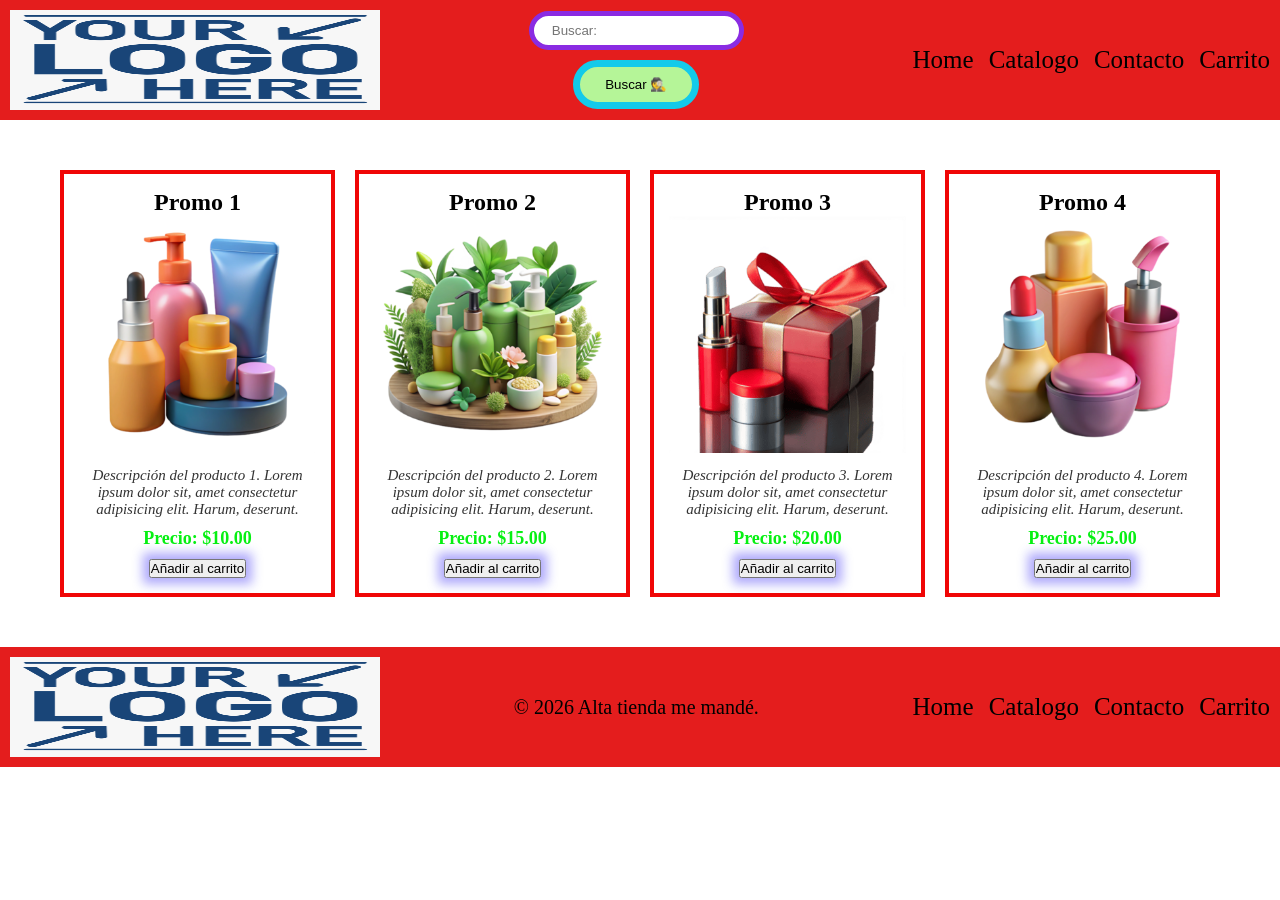
==== index.html @ 7cb9915d "Primer carga Primer carga de archivos" ====
<!DOCTYPE html>
<html lang="en">
<head>
    <meta charset="UTF-8">
    <meta name="viewport" content="width=device-width, initial-scale=1.0">
    <title>Home</title>
    <link rel="stylesheet" href="./CSS/styles.css">
</head>
<body>
    <header>
        <img src="./imagenes/logo.png" alt="Logo" class="logo">
        <form action="./buscar.html" method="get" class="Buscador">
            <input type="text" name="Buscar" placeholder="Buscar: " value="">
            <button type="submit">Buscar 🕵️</button>
        </form>
        <nav>
            <ul class="nav-usuario">
                <li><a href="#">Home</a></li>
                <li><a href="./catalogo.html">Catalogo</a></li>
                <li><a href="./contacto.html">Contacto</a></li>
                <li><a href="./carrito.html">Carrito</a></li>
            </ul>
        </nav>
    </header>
    <main>
        
        <section class="SeccionProductos">
            <article class="Producto">
                <h2>Promo 1</h2>
                <img src="./imagenes/producto1.png" alt="Producto 1">
                <p class="Descripcion">
                    Descripción del producto 1. Lorem ipsum dolor sit, amet consectetur adipisicing elit. Harum, deserunt.
                </p>
                <p class="Precio">Precio: $10.00</p>
                <a href="./carrito.html">
                    <button class="boton">Añadir al carrito</button>
                </a>
            </article>

            <article class="Producto">
                <h2>Promo 2</h2>
                <img src="./imagenes/producto2.png" alt="Producto 2">
                <p class="Descripcion">
                    Descripción del producto 2. Lorem ipsum dolor sit, amet consectetur adipisicing elit. Harum, deserunt.
                </p>
                <p class="Precio">Precio: $15.00</p>
                <a href="./carrito.html">
                    <button class="boton">Añadir al carrito</button>
                </a>
            </article>

            <article class="Producto">
                <h2>Promo 3</h2>
                <img src="./imagenes/producto3.png" alt="Producto 3">
                <p class="Descripcion">
                    Descripción del producto 3. Lorem ipsum dolor sit, amet consectetur adipisicing elit. Harum, deserunt.
                </p>
                <p class="Precio">Precio: $20.00</p>
                <a href="./carrito.html">
                    <button class="boton">Añadir al carrito</button>
                </a>
            </article>

            <article class="Producto">
                <h2>Promo 4</h2>
                <img src="./imagenes/producto4.png" alt="Producto 4">
                <p class="Descripcion">
                    Descripción del producto 4. Lorem ipsum dolor sit, amet consectetur adipisicing elit. Harum, deserunt.
                </p>
                <p class="Precio">Precio: $25.00</p>
                <a href="./carrito.html">
                    <button class="boton">Añadir al carrito</button>
                </a>
            </article>
        </section>
    </main>
    <footer>
        <img src="./imagenes/logo.png" alt="Logo" class="logo">
        <p class="copy">&copy; 2026 Alta tienda me mandé.</p>
        <nav>
            <ul class="nav-usuario">
                <li><a href="#">Home</a></li>
                <li><a href="./catalogo.html">Catalogo</a></li>
                <li><a href="./contacto.html">Contacto</a></li>
                <li><a href="./carrito.html">Carrito</a></li>
            </ul>
        </nav>
    </footer>
</body>
</html>
---- CSS/styles.css ----
/* reset -> se hace siempre para empezar de cero el proyecto*/
* {
    margin: 0;
    padding: 0;
    box-sizing: border-box;
}

a {
    text-decoration: none;
    color: inherit;
}

ul, ol, li {
    list-style-type: none;
}

/* Header Styles */
header, footer {
    display: flex;
    align-items: center;
    justify-content: space-between;
    background-color: #e41d1d;
    color: black;
    padding: 10px;
}

.Buscador {
    display: flex;
    flex-direction: column;
    align-items: center;
    gap: 10px;
}

.Buscador input{
    padding: 7px 18px;
    border: 5px solid blueviolet;
    border-radius: 25px;
    display: flex;
}

.Buscador button{
    padding: 10px 25px;
    border: 7px solid rgb(19, 202, 234);
    border-radius: 25px;
    display: flex;
    background-color: rgb(181, 245, 152);
    color: rgb(0, 0, 0);
    cursor: pointer;
}

.Buscador button:hover{
    background-color: rgb(253, 252, 252);
}

.logo {
    width: 370px;
    height: 100px;
}

.nav-usuario {
    font-size: 25px;
    display: flex;
    gap: 15px;
    margin-left: 20px;
}

/* Main Styles */
main {
    padding: 20px;
    margin: 20px;
}
.SeccionProductos {
    display: flex;
    justify-content: center;
    flex-wrap: wrap;
    gap: 20px;
    padding: 10px;
}

/* Para PC o pantallas grandes: 4 columnas */
.Producto {
    border: 4px solid #f00606;
    padding: 15px;
    text-align: center;
    width: calc(25% - 20px); /* 4 por fila */
    min-width: 220px;
    box-sizing: border-box;
}

/* Para celulares y pantallas chicas (pantalla alargada): 1 por fila */
@media (max-width: 600px) {
    .Producto {
        width: 100%; /* Cada producto ocupa toda la fila */
    }
}

.Producto img {
    max-width: 100%;
    height: auto;
    object-fit: contain;
}

.Precio {
    font-size: 18px;
    font-weight: bold;
    color: #06f012;
    margin: 10px;
}

p.Descripcion {
    font-style: italic;
    font-size: 15px;
    color: #333;
    margin: 10px;
}

.boton {
    /* https://cssgenerator.org/box-shadow-css-generator.html */
    box-shadow: 0px 0px 11px 6px rgba(17,1,244,0.34);
    -webkit-box-shadow: 0px 0px 11px 6px rgba(17,1,244,0.34);
    -moz-box-shadow: 0px 0px 11px 6px rgba(17,1,244,0.34);
    cursor: pointer;
}

.copy {
    font-family: comic sans ms;
    font-size: 20px;
    text-align: center;
    padding: 10px;
    background-color: #e41d1d;
    color: black;
}
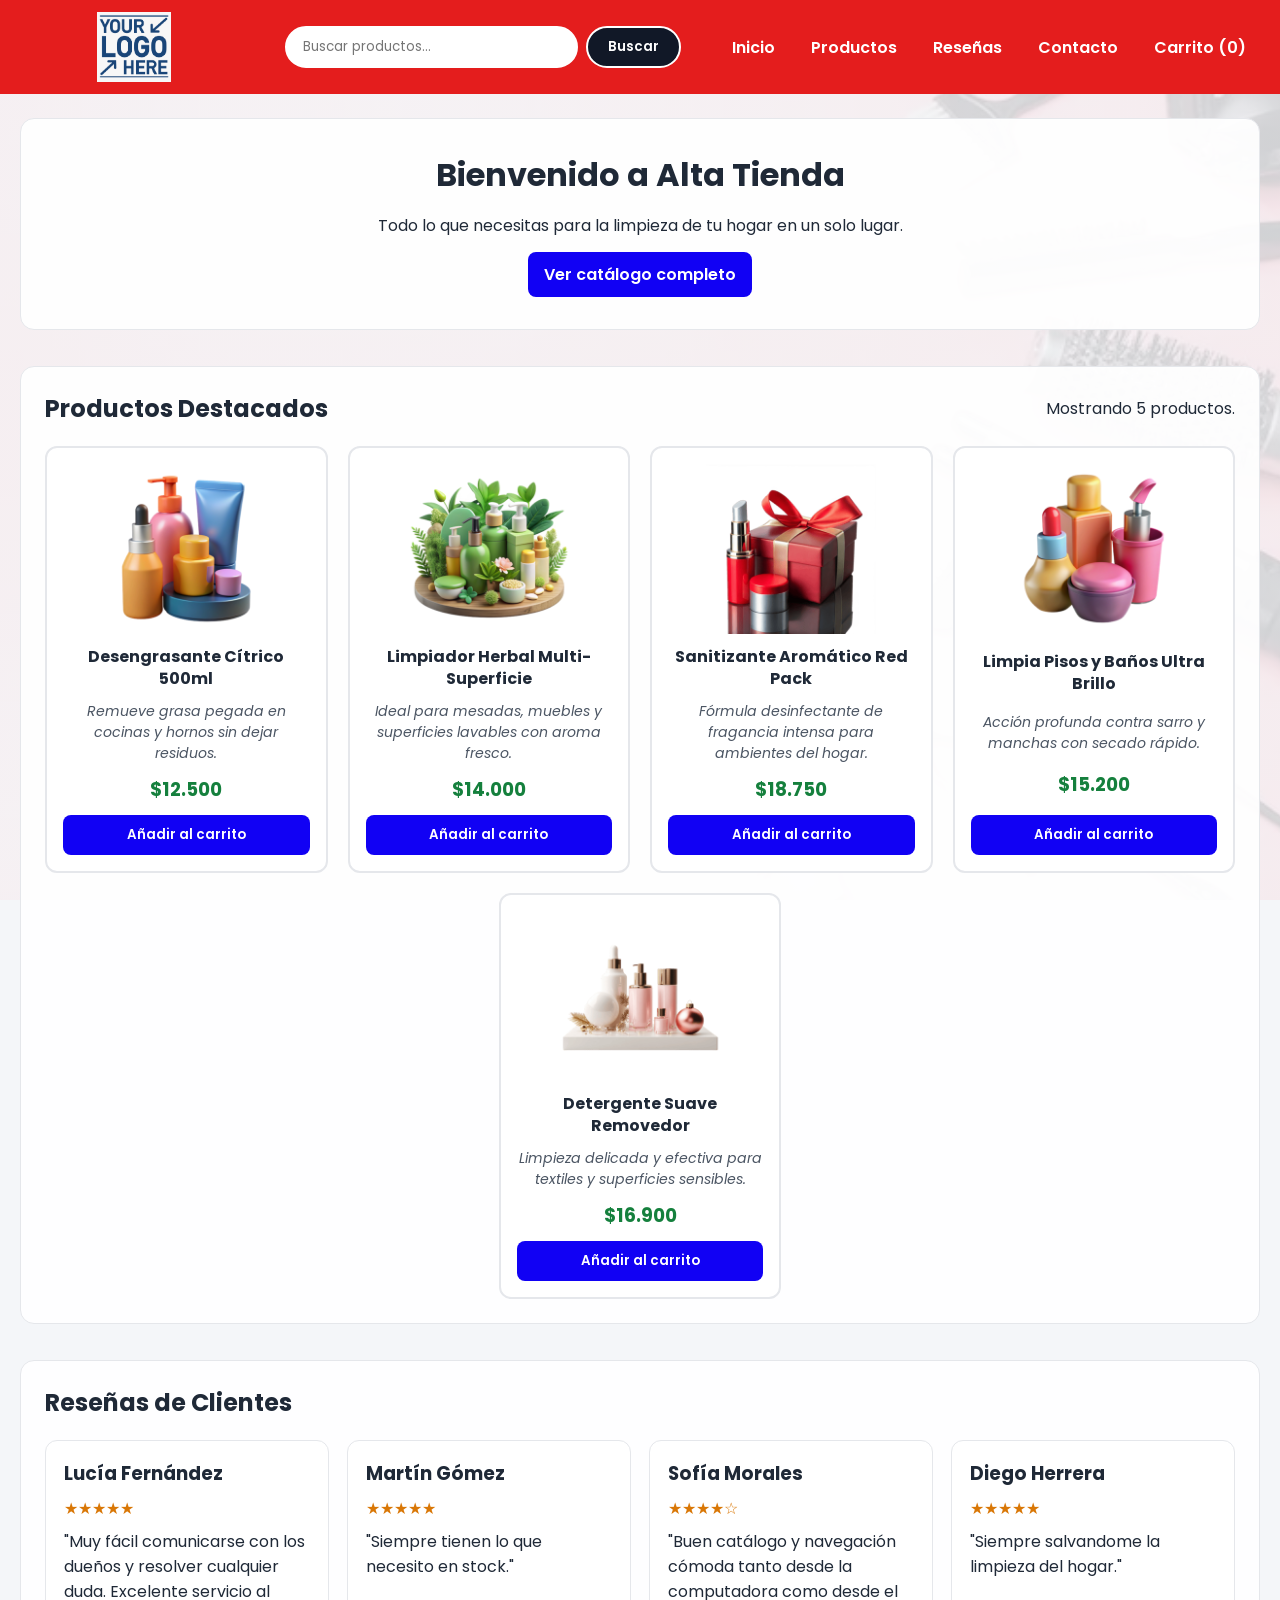
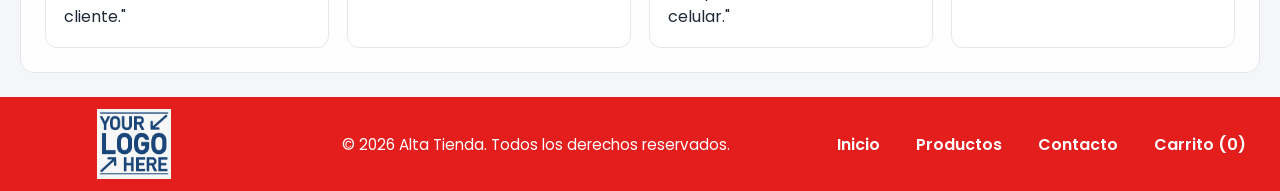
==== commit 9a88995a: "Add files via upload" ====
--- a/index.html
+++ b/index.html
@@ -1,91 +1,106 @@
 <!DOCTYPE html>
-<html lang="en">
+<html lang="es">
 <head>
     <meta charset="UTF-8">
     <meta name="viewport" content="width=device-width, initial-scale=1.0">
-    <title>Home</title>
+    <meta name="description" content="Tienda online dinámica e interactiva: explorá productos desde una API REST, gestioná tu carrito y contactanos.">
+    <title>Inicio | Alta Tienda E-Commerce</title>
+
+    <!-- Google Fonts -->
+    <link rel="preconnect" href="https://fonts.googleapis.com">
+    <link rel="preconnect" href="https://fonts.gstatic.com" crossorigin>
+    <link href="https://fonts.googleapis.com/css2?family=Poppins:wght@400;600;700&display=swap" rel="stylesheet">
+
     <link rel="stylesheet" href="./CSS/styles.css">
+    <script src="./script.js" defer></script>
 </head>
 <body>
     <header>
-        <img src="./imagenes/logo.png" alt="Logo" class="logo">
-        <form action="./buscar.html" method="get" class="Buscador">
-            <input type="text" name="Buscar" placeholder="Buscar: " value="">
-            <button type="submit">Buscar 🕵️</button>
+        <a href="./index.html" class="marca-enlace" aria-label="Ir al inicio">
+            <img src="./imagenes/logo.png" alt="Logo de Alta Tienda" class="logo">
+        </a>
+
+        <form action="./catalogo.html" method="get" class="Buscador" role="search" aria-label="Buscar productos">
+            <label for="campo-buscar" class="sr-only">Buscar productos</label>
+            <input id="campo-buscar" type="text" name="Buscar" placeholder="Buscar productos...">
+            <button type="submit">Buscar</button>
         </form>
-        <nav>
+
+        <nav aria-label="Navegación principal">
             <ul class="nav-usuario">
-                <li><a href="#">Home</a></li>
-                <li><a href="./catalogo.html">Catalogo</a></li>
+                <li><a href="./index.html">Inicio</a></li>
+                <li><a href="./catalogo.html">Productos</a></li>
+                <li><a href="#resenas">Reseñas</a></li>
                 <li><a href="./contacto.html">Contacto</a></li>
-                <li><a href="./carrito.html">Carrito</a></li>
+                <li>
+                    <a href="./carrito.html" class="enlace-carrito">
+                        Carrito (<span id="contador-carrito">0</span>)
+                    </a>
+                </li>
             </ul>
         </nav>
     </header>
+
     <main>
-        
-        <section class="SeccionProductos">
-            <article class="Producto">
-                <h2>Promo 1</h2>
-                <img src="./imagenes/producto1.png" alt="Producto 1">
-                <p class="Descripcion">
-                    Descripción del producto 1. Lorem ipsum dolor sit, amet consectetur adipisicing elit. Harum, deserunt.
-                </p>
-                <p class="Precio">Precio: $10.00</p>
-                <a href="./carrito.html">
-                    <button class="boton">Añadir al carrito</button>
-                </a>
-            </article>
+        <section class="hero" aria-labelledby="titulo-principal">
+            <h1 id="titulo-principal">Bienvenido a Alta Tienda</h1>
+            <p>Todo lo que necesitas para la limpieza de tu hogar en un solo lugar.</p>
+            <a href="./catalogo.html" class="boton boton-enlace">Ver catálogo completo</a>
+        </section>
 
-            <article class="Producto">
-                <h2>Promo 2</h2>
-                <img src="./imagenes/producto2.png" alt="Producto 2">
-                <p class="Descripcion">
-                    Descripción del producto 2. Lorem ipsum dolor sit, amet consectetur adipisicing elit. Harum, deserunt.
-                </p>
-                <p class="Precio">Precio: $15.00</p>
-                <a href="./carrito.html">
-                    <button class="boton">Añadir al carrito</button>
-                </a>
-            </article>
+        <section id="productos" class="SeccionProductos" aria-labelledby="titulo-productos">
+            <div class="encabezado-seccion">
+                <h2 id="titulo-productos">Productos Destacados</h2>
+                <p id="estado-productos" role="status" aria-live="polite">Cargando productos desde la API...</p>
+            </div>
 
-            <article class="Producto">
-                <h2>Promo 3</h2>
-                <img src="./imagenes/producto3.png" alt="Producto 3">
-                <p class="Descripcion">
-                    Descripción del producto 3. Lorem ipsum dolor sit, amet consectetur adipisicing elit. Harum, deserunt.
-                </p>
-                <p class="Precio">Precio: $20.00</p>
-                <a href="./carrito.html">
-                    <button class="boton">Añadir al carrito</button>
-                </a>
-            </article>
+            <div id="contenedor-productos-api" class="grid-productos-flex">
+            </div>
+        </section>
 
-            <article class="Producto">
-                <h2>Promo 4</h2>
-                <img src="./imagenes/producto4.png" alt="Producto 4">
-                <p class="Descripcion">
-                    Descripción del producto 4. Lorem ipsum dolor sit, amet consectetur adipisicing elit. Harum, deserunt.
-                </p>
-                <p class="Precio">Precio: $25.00</p>
-                <a href="./carrito.html">
-                    <button class="boton">Añadir al carrito</button>
-                </a>
-            </article>
+        <section id="resenas" class="SeccionResenas" aria-labelledby="titulo-resenas">
+            <h2 id="titulo-resenas">Reseñas de Clientes</h2>
+            <div class="grid-resenas">
+                <article class="ResenaCard">
+                    <h3>Lucía Fernández</h3>
+                    <p class="estrellas" aria-label="5 de 5 estrellas">★★★★★</p>
+                    <p>"Muy fácil comunicarse con los dueños y resolver cualquier duda. Excelente servicio al cliente."</p>
+                </article>
+
+                <article class="ResenaCard">
+                    <h3>Martín Gómez</h3>
+                    <p class="estrellas" aria-label="5 de 5 estrellas">★★★★★</p>
+                    <p>"Siempre tienen lo que necesito en stock."</p>
+                </article>
+
+                <article class="ResenaCard">
+                    <h3>Sofía Morales</h3>
+                    <p class="estrellas" aria-label="4 de 5 estrellas">★★★★☆</p>
+                    <p>"Buen catálogo y navegación cómoda tanto desde la computadora como desde el celular."</p>
+                </article>
+
+                <article class="ResenaCard">
+                    <h3>Diego Herrera</h3>
+                    <p class="estrellas" aria-label="5 de 5 estrellas">★★★★★</p>
+                    <p>"Siempre salvandome la limpieza del hogar."</p>
+                </article>
+            </div>
         </section>
     </main>
+
     <footer>
-        <img src="./imagenes/logo.png" alt="Logo" class="logo">
-        <p class="copy">&copy; 2026 Alta tienda me mandé.</p>
-        <nav>
+        <a href="./index.html" class="marca-enlace" aria-label="Ir al inicio">
+            <img src="./imagenes/logo.png" alt="Logo de Alta Tienda" class="logo">
+        </a>
+        <p class="copy">&copy; 2026 Alta Tienda. Todos los derechos reservados.</p>
+        <nav aria-label="Navegación del pie de página">
             <ul class="nav-usuario">
-                <li><a href="#">Home</a></li>
-                <li><a href="./catalogo.html">Catalogo</a></li>
+                <li><a href="./index.html">Inicio</a></li>
+                <li><a href="./catalogo.html">Productos</a></li>
                 <li><a href="./contacto.html">Contacto</a></li>
-                <li><a href="./carrito.html">Carrito</a></li>
+                <li><a href="./carrito.html">Carrito (<span class="contador-carrito-footer">0</span>)</a></li>
             </ul>
         </nav>
     </footer>
 </body>
-</html>
-
+</html>
--- a/CSS/styles.css
+++ b/CSS/styles.css
@@ -1,10 +1,55 @@
-/* reset -> se hace siempre para empezar de cero el proyecto*/
+/* Reset básico */
 * {
     margin: 0;
     padding: 0;
     box-sizing: border-box;
 }
 
+:root {
+    --color-primario: #e41d1d;
+    --color-acento: #1101f4;
+    --color-texto: #1f2937;
+    --color-superficie: rgba(255, 255, 255, 0.94);
+    --color-borde: #e5e7eb;
+    --color-exito: #15803d;
+    --color-error: #b91c1c;
+}
+
+/* Accesibilidad: texto solo para lectores de pantalla y foco visible por teclado */
+.sr-only {
+    position: absolute;
+    width: 1px;
+    height: 1px;
+    padding: 0;
+    margin: -1px;
+    overflow: hidden;
+    clip: rect(0, 0, 0, 0);
+    white-space: nowrap;
+    border: 0;
+}
+
+a:focus-visible,
+button:focus-visible,
+input:focus-visible,
+textarea:focus-visible {
+    outline: 3px solid var(--color-acento);
+    outline-offset: 2px;
+}
+
+body {
+    font-family: 'Poppins', Arial, sans-serif;
+    color: var(--color-texto);
+    background-color: #f4f6f9;
+    background-image: linear-gradient(rgba(244, 246, 249, 0.85), rgba(244, 246, 249, 0.85)), url("../imagenes/fondo.webp");
+    background-repeat: no-repeat;
+    background-size: cover;
+    background-position: center;
+    background-attachment: fixed;
+    min-height: 100vh;
+    display: flex;
+    flex-direction: column;
+}
+
 a {
     text-decoration: none;
     color: inherit;
@@ -14,119 +59,363 @@
     list-style-type: none;
 }
 
-/* Header Styles */
+/* Header y Footer con Flexbox */
 header, footer {
     display: flex;
     align-items: center;
     justify-content: space-between;
-    background-color: #e41d1d;
-    color: black;
-    padding: 10px;
-}
-
-.Buscador {
-    display: flex;
-    flex-direction: column;
-    align-items: center;
-    gap: 10px;
-}
-
-.Buscador input{
-    padding: 7px 18px;
-    border: 5px solid blueviolet;
-    border-radius: 25px;
-    display: flex;
-}
-
-.Buscador button{
-    padding: 10px 25px;
-    border: 7px solid rgb(19, 202, 234);
-    border-radius: 25px;
-    display: flex;
-    background-color: rgb(181, 245, 152);
-    color: rgb(0, 0, 0);
-    cursor: pointer;
-}
-
-.Buscador button:hover{
-    background-color: rgb(253, 252, 252);
+    flex-wrap: wrap;
+    gap: 16px;
+    background-color: var(--color-primario);
+    color: #ffffff;
+    padding: 12px 24px;
+}
+
+.marca-enlace {
+    display: inline-flex;
+    align-items: center;
 }
 
 .logo {
-    width: 370px;
-    height: 100px;
-}
-
-.nav-usuario {
-    font-size: 25px;
-    display: flex;
-    gap: 15px;
-    margin-left: 20px;
-}
-
-/* Main Styles */
-main {
-    padding: 20px;
-    margin: 20px;
-}
-.SeccionProductos {
-    display: flex;
-    justify-content: center;
-    flex-wrap: wrap;
-    gap: 20px;
-    padding: 10px;
-}
-
-/* Para PC o pantallas grandes: 4 columnas */
-.Producto {
-    border: 4px solid #f00606;
-    padding: 15px;
-    text-align: center;
-    width: calc(25% - 20px); /* 4 por fila */
-    min-width: 220px;
-    box-sizing: border-box;
-}
-
-/* Para celulares y pantallas chicas (pantalla alargada): 1 por fila */
-@media (max-width: 600px) {
-    .Producto {
-        width: 100%; /* Cada producto ocupa toda la fila */
-    }
-}
-
-.Producto img {
+    width: 220px;
     max-width: 100%;
     height: auto;
+    max-height: 70px;
     object-fit: contain;
 }
 
+.Buscador {
+    display: flex;
+    align-items: center;
+    gap: 8px;
+    flex-wrap: wrap;
+}
+
+.Buscador input {
+    padding: 9px 16px;
+    border: 2px solid #ffffff;
+    border-radius: 25px;
+    background-color: #ffffff;
+    color: var(--color-texto);
+    font-family: inherit;
+    min-width: 200px;
+}
+
+.Buscador button {
+    padding: 9px 20px;
+    border: 2px solid #ffffff;
+    border-radius: 25px;
+    background-color: #111827;
+    color: #ffffff;
+    font-family: inherit;
+    font-weight: 600;
+    cursor: pointer;
+    transition: background-color 0.2s ease, color 0.2s ease;
+}
+
+.Buscador button:hover {
+    background-color: #ffffff;
+    color: #111827;
+}
+
+.nav-usuario {
+    font-size: 16px;
+    font-weight: 600;
+    display: flex;
+    align-items: center;
+    flex-wrap: wrap;
+    gap: 16px;
+}
+
+.nav-usuario a {
+    padding: 6px 10px;
+    border-radius: 8px;
+    transition: background-color 0.2s ease;
+}
+
+.nav-usuario a:hover,
+.nav-usuario a[aria-current="page"] {
+    background-color: rgba(0, 0, 0, 0.22);
+}
+
+/* Main */
+main {
+    flex: 1;
+    width: 100%;
+    max-width: 1280px;
+    margin: 0 auto;
+    padding: 24px 20px;
+    display: flex;
+    flex-direction: column;
+    gap: 36px;
+}
+
+.hero {
+    background-color: var(--color-superficie);
+    border: 1px solid var(--color-borde);
+    border-radius: 14px;
+    padding: 32px 24px;
+    text-align: center;
+    display: flex;
+    flex-direction: column;
+    align-items: center;
+    gap: 14px;
+}
+
+.hero h1 {
+    font-size: 2rem;
+}
+
+/* Sección Productos con Flexbox */
+.SeccionProductos,
+.SeccionResenas,
+.SeccionCarrito,
+.SeccionContacto {
+    background-color: var(--color-superficie);
+    border: 1px solid var(--color-borde);
+    border-radius: 14px;
+    padding: 24px;
+}
+
+.encabezado-seccion {
+    display: flex;
+    flex-wrap: wrap;
+    justify-content: space-between;
+    align-items: center;
+    gap: 12px;
+    margin-bottom: 20px;
+}
+
+.grid-productos-flex {
+    display: flex;
+    justify-content: center;
+    flex-wrap: wrap;
+    gap: 20px;
+}
+
+.Producto {
+    background-color: #ffffff;
+    border: 2px solid var(--color-borde);
+    border-radius: 12px;
+    padding: 16px;
+    text-align: center;
+    width: calc(25% - 15px);
+    min-width: 230px;
+    display: flex;
+    flex-direction: column;
+    justify-content: space-between;
+    gap: 12px;
+    transition: transform 0.2s ease, box-shadow 0.2s ease;
+}
+
+.Producto:hover {
+    transform: translateY(-4px);
+    box-shadow: 0 10px 20px rgba(0, 0, 0, 0.08);
+}
+
+.Producto img {
+    width: 100%;
+    height: 170px;
+    object-fit: contain;
+}
+
+.Producto h2,
+.Producto h3 {
+    font-size: 1rem;
+    line-height: 1.35;
+}
+
 .Precio {
-    font-size: 18px;
-    font-weight: bold;
-    color: #06f012;
-    margin: 10px;
-}
-
-p.Descripcion {
+    font-size: 1.15rem;
+    font-weight: 700;
+    color: var(--color-exito);
+}
+
+.Descripcion {
     font-style: italic;
-    font-size: 15px;
-    color: #333;
-    margin: 10px;
+    font-size: 0.88rem;
+    color: #4b5563;
 }
 
 .boton {
-    /* https://cssgenerator.org/box-shadow-css-generator.html */
-    box-shadow: 0px 0px 11px 6px rgba(17,1,244,0.34);
-    -webkit-box-shadow: 0px 0px 11px 6px rgba(17,1,244,0.34);
-    -moz-box-shadow: 0px 0px 11px 6px rgba(17,1,244,0.34);
+    padding: 10px 16px;
+    border: none;
+    border-radius: 8px;
+    background-color: var(--color-acento);
+    color: #ffffff;
+    font-family: inherit;
+    font-weight: 600;
     cursor: pointer;
+    transition: opacity 0.2s ease, transform 0.15s ease;
+}
+
+.boton:hover {
+    opacity: 0.92;
+}
+
+.boton-secundario {
+    background-color: #374151;
+}
+
+/* Sección Reseñas con CSS Grid */
+.SeccionResenas h2 {
+    margin-bottom: 20px;
+}
+
+.grid-resenas {
+    display: grid;
+    grid-template-columns: repeat(4, 1fr);
+    gap: 18px;
+}
+
+.ResenaCard {
+    background-color: #ffffff;
+    border: 1px solid var(--color-borde);
+    border-radius: 12px;
+    padding: 18px;
+    display: flex;
+    flex-direction: column;
+    gap: 8px;
+}
+
+.estrellas {
+    color: #d97706;
+    font-size: 1rem;
+}
+
+/* Carrito */
+.lista-carrito {
+    display: flex;
+    flex-direction: column;
+    gap: 12px;
+    margin: 20px 0;
+}
+
+.item-carrito {
+    background-color: #ffffff;
+    border: 1px solid var(--color-borde);
+    border-radius: 10px;
+    padding: 14px 18px;
+    display: flex;
+    justify-content: space-between;
+    align-items: center;
+    flex-wrap: wrap;
+    gap: 12px;
+}
+
+.controles-cantidad {
+    display: flex;
+    align-items: center;
+    gap: 8px;
+}
+
+.resumen-carrito {
+    border-top: 2px solid var(--color-borde);
+    padding-top: 18px;
+    display: flex;
+    flex-direction: column;
+    gap: 14px;
+}
+
+.total-carrito {
+    font-size: 1.3rem;
+}
+
+.acciones-carrito {
+    display: flex;
+    flex-wrap: wrap;
+    gap: 12px;
+}
+
+/* Contacto responsibo */
+.SeccionContacto {
+    display: grid;
+    grid-template-columns: 1fr 1.2fr;
+    gap: 28px;
+    align-items: start;
+}
+
+.contacto-info {
+    display: flex;
+    flex-direction: column;
+    gap: 10px;
+}
+
+.formulario-contacto {
+    display: flex;
+    flex-direction: column;
+    gap: 14px;
+}
+
+.campo-form {
+    display: flex;
+    flex-direction: column;
+    gap: 6px;
+}
+
+.campo-form label {
+    font-weight: 600;
+}
+
+.campo-form input,
+.campo-form textarea {
+    padding: 10px 14px;
+    border: 1px solid #9ca3af;
+    border-radius: 8px;
+    font-family: inherit;
+    font-size: 1rem;
+    background-color: #ffffff;
+}
+
+.mensaje-estado {
+    font-weight: 600;
+    min-height: 22px;
+}
+
+.mensaje-exito {
+    color: var(--color-exito);
+}
+
+.mensaje-error {
+    color: var(--color-error);
 }
 
 .copy {
-    font-family: comic sans ms;
-    font-size: 20px;
+    font-size: 0.95rem;
     text-align: center;
-    padding: 10px;
-    background-color: #e41d1d;
-    color: black;
+}
+
+/* Media Queries */
+@media (max-width: 900px) {
+    .Producto {
+        width: calc(50% - 10px);
+    }
+
+    .grid-resenas {
+        grid-template-columns: repeat(2, 1fr);
+    }
+
+    .SeccionContacto {
+        grid-template-columns: 1fr;
+    }
+}
+
+@media (max-width: 600px) {
+    header, footer {
+        flex-direction: column;
+        text-align: center;
+    }
+
+    .nav-usuario {
+        justify-content: center;
+        font-size: 0.95rem;
+    }
+
+    .Producto {
+        width: 100%;
+    }
+
+    .grid-resenas {
+        grid-template-columns: 1fr;
+    }
 }
